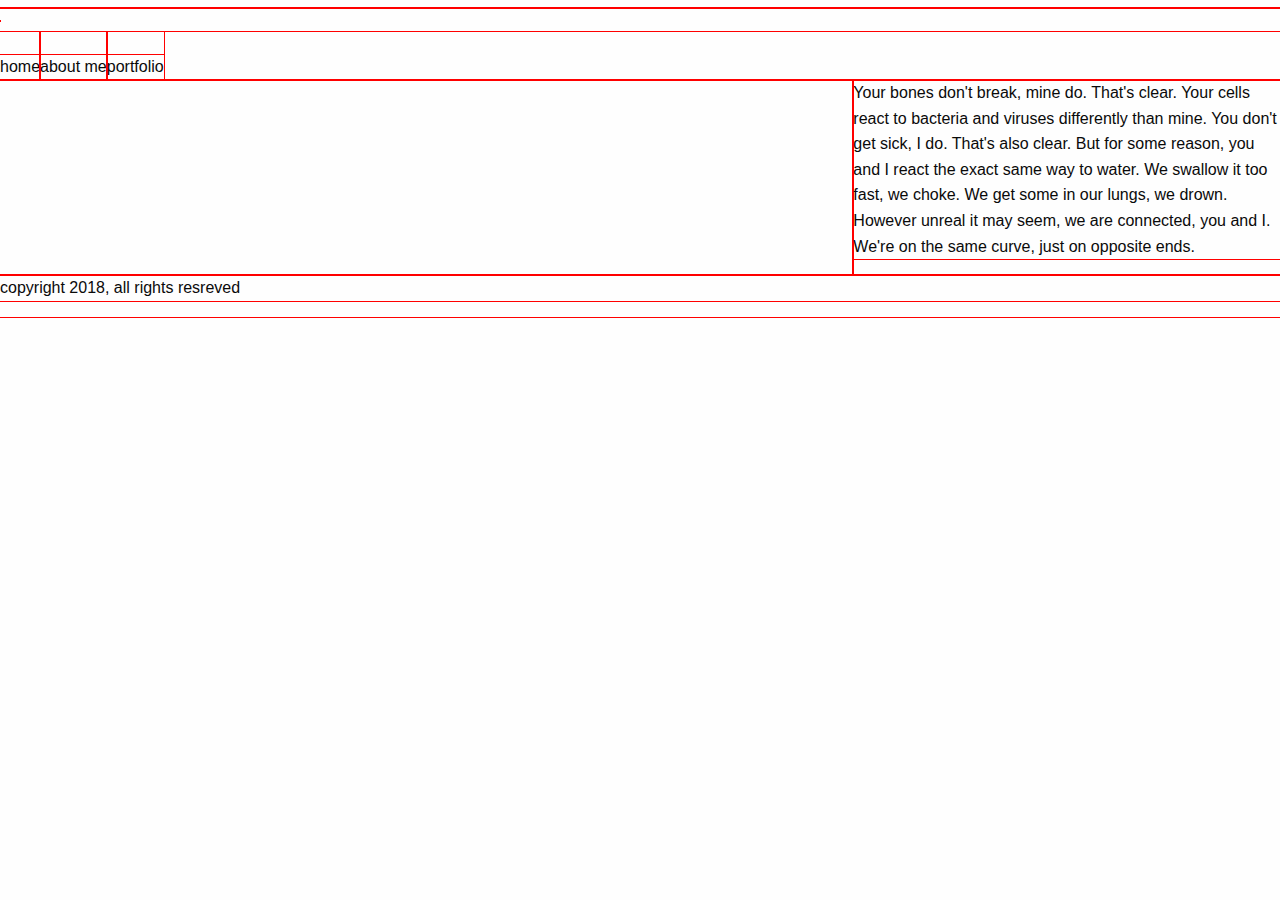
==== portfolio.html @ 97a539ee "updated template" ====
<!doctype html>
<html class="no-js" lang="en" dir="ltr">
  <head>
    <meta charset="utf-8">
    <meta http-equiv="x-ua-compatible" content="ie=edge">
    <meta name="viewport" content="width=device-width, initial-scale=1.0">
    <title>Foundation for Sites</title>
    <link rel="stylesheet" href="css/foundation.css">
    <link rel="stylesheet" href="css/app.css">
  </head>
  <body>
    <div class="gid-container">
      <header class="grid-xgrid-padding-x align-justify">
        <h1 class="cell medium-6 large-3"></h1>
        <img src="http://via.placeholder.com/400x100" alt="">
        <nav class="cell medium-6 large-4">
          <ul class="menu">
            <li><a href="index.html"></a>home</li>
            <li><a href="about.html"></a>about me</li>
            <li><a href="portfolio.html"></a>portfolio</li>
          </ul>
        </nav>
      </header>
      <div class="grid-x">
        <article class="cell large-8">

        </article>
        <aside class="cell large-4">
          <p>Your bones don't break, mine do. That's clear. Your cells react to bacteria and viruses differently than mine. You don't get sick, I do. That's also clear. But for some reason, you and I react the exact same way to water. We swallow it too fast, we choke. We get some in our lungs, we drown. However unreal it may seem, we are connected, you and I. We're on the same curve, just on opposite ends. </p>
        </aside>
      </div>
      <footer class="grid-x">
        <p class="cell">copyright 2018, all rights resreved</p>
      </footer>
    </div>
    <script src="js/vendor/jquery.js"></script>
    <script src="js/vendor/what-input.js"></script>
    <script src="js/vendor/foundation.js"></script>
    <script src="js/app.js"></script>
  </body>
</html>
---- css/app.css ----
*{
  outline:1px solid red;
}
h1, h2, h3, h4, h5, h6 {
  font-family: ;
}
body {
  font-family: ;
}
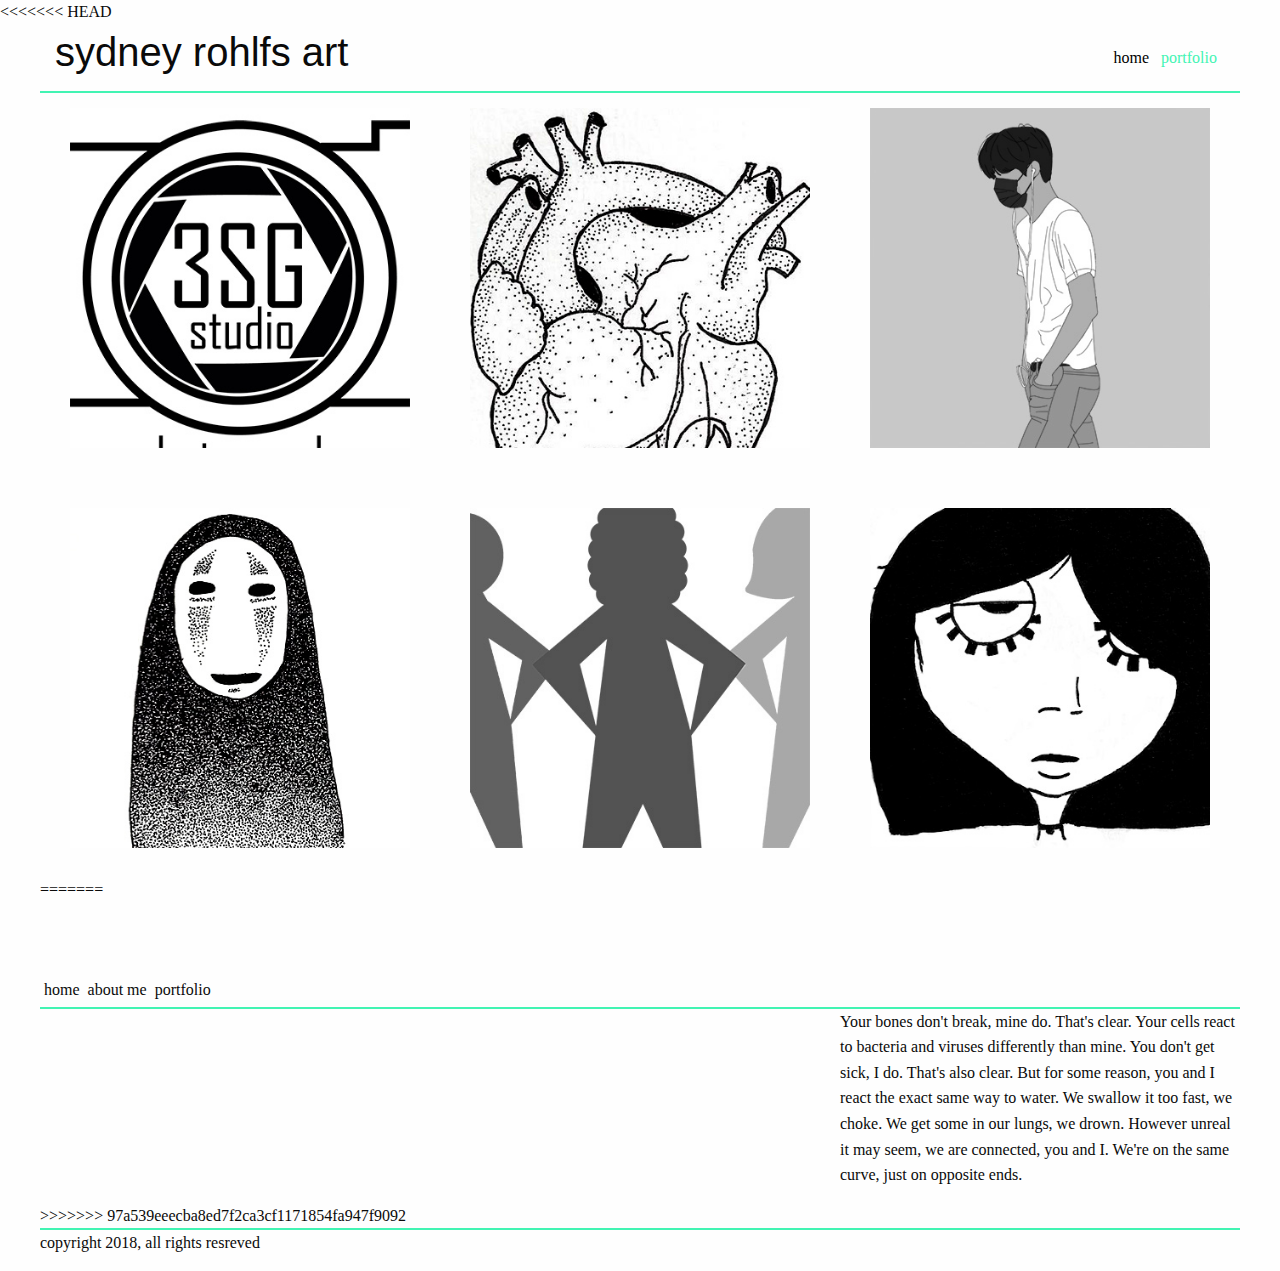
==== commit 7dfd3a07: "updated and added pages" ====
--- a/portfolio.html
+++ b/portfolio.html
@@ -4,6 +4,31 @@
     <meta charset="utf-8">
     <meta http-equiv="x-ua-compatible" content="ie=edge">
     <meta name="viewport" content="width=device-width, initial-scale=1.0">
+<<<<<<< HEAD
+    <title>Portfolio</title>
+    <link rel="stylesheet" href="css/foundation.css">
+    <link rel="stylesheet" href="css/app.css">
+    <link href="https://fonts.googleapis.com/css?family=Amatic+SC|Old+Standard+TT" rel="stylesheet">
+  </head>
+  <body>
+    <div class="grid-container">
+      <header class="grid-x grid-padding-x align-justify">
+        <h2 class="cell medium-6 large-7">sydney rohlfs art</h2>
+        <nav class="cell medium-6 large-5">
+          <ul>
+            <li><a href="index.html">home</a></li>
+            <li><a href="portfolio.html" class="current">portfolio</a></li>
+          </ul>
+        </nav>
+      </header>
+      <div class="grid-x grid-margin-x grid-margin-y grid-padding-x grid-padding-y small-up-2 medium-up-3 large-up-3">
+        <div class="cell"><a href="3sglogo.html"><img src="img/3sglogo400.jpg" alt="3SG Photography logo thumbnail"></a></div>
+        <div class="cell"><a href="dotheart.html"><img src="img/dotheart400.jpg" alt="stippled realtistic heart thumbnail"></a></div>
+        <div class="cell kai-tile"><a href="kai.html"><img src="img/kai400.jpg" alt="kai lineart thumbnail"></a></div>
+        <div class="cell"><a href="noface.html"><img src="img/noface400.jpg" alt="stippled no face thumbnail"></a></div>
+        <div class="cell dwl-tile"><a href="dwllogo.html"><img src="img/dwl-logo400.jpg" alt="developing women leaders logo thumbnail"></a></div>
+        <div class="cell"><a href="whatevprincess.html"><img src="img/whatevprincess400.jpg" alt="drawing of a princess thumbnail"></a></div>
+=======
     <title>Foundation for Sites</title>
     <link rel="stylesheet" href="css/foundation.css">
     <link rel="stylesheet" href="css/app.css">
@@ -28,6 +53,7 @@
         <aside class="cell large-4">
           <p>Your bones don't break, mine do. That's clear. Your cells react to bacteria and viruses differently than mine. You don't get sick, I do. That's also clear. But for some reason, you and I react the exact same way to water. We swallow it too fast, we choke. We get some in our lungs, we drown. However unreal it may seem, we are connected, you and I. We're on the same curve, just on opposite ends. </p>
         </aside>
+>>>>>>> 97a539eeecba8ed7f2ca3cf1171854fa947f9092
       </div>
       <footer class="grid-x">
         <p class="cell">copyright 2018, all rights resreved</p>
--- a/css/app.css
+++ b/css/app.css
@@ -1,3 +1,68 @@
+<<<<<<< HEAD
+/**{
+  outline:1px solid red;
+}*/
+h1, h2, h3, h4, h5, h6 {
+  font-family: 'Amatic SC', cursive;
+}
+h1{
+  font-size: 5em;
+}
+body {
+  font-family: 'Old Standard TT', serif;
+}
+nav {
+  margin-top: 17px;
+  text-align: right;
+}
+nav li {
+  display: inline;
+}
+nav a:link, nav a:visited, .next-button a:link, .next-button a:visited {
+  color: black;
+  text-decoration: none;
+}
+nav a:hover, .next-button a:hover {
+  text-decoration: none;
+  color: rgb(66, 244, 179);
+}
+nav a.current {
+  color: rgb(66, 244, 179);
+}
+ul, li {
+  list-style-type: none;
+  padding: 4px;
+}
+.kai-tile, .dwl-tile{
+  filter: grayscale(100%);
+}
+.kai-tile:hover, .dwl-tile:hover {
+  filter: none;
+}
+.next {
+  text-align: right;
+}
+.marg {
+  margin-top: 12px;
+  margin-bottom: 10px;
+}
+.container {
+  position: relative;
+  text-align: center;
+  color: rgb(66, 244, 179);
+}
+.centered {
+  position: absolute;
+  top: 50%;
+  left: 50%;
+  transform: translate(-50%, -50%);
+}
+header {
+  border-bottom: 2px solid rgb(66, 244, 179);
+}
+footer {
+  border-top: 2px solid rgb(66, 244, 179);
+=======
 *{
   outline:1px solid red;
 }
@@ -6,4 +71,5 @@
 }
 body {
   font-family: ;
+>>>>>>> 97a539eeecba8ed7f2ca3cf1171854fa947f9092
 }
--- a/css/app.css
+++ b/css/app.css
@@ -1,3 +1,68 @@
+<<<<<<< HEAD
+/**{
+  outline:1px solid red;
+}*/
+h1, h2, h3, h4, h5, h6 {
+  font-family: 'Amatic SC', cursive;
+}
+h1{
+  font-size: 5em;
+}
+body {
+  font-family: 'Old Standard TT', serif;
+}
+nav {
+  margin-top: 17px;
+  text-align: right;
+}
+nav li {
+  display: inline;
+}
+nav a:link, nav a:visited, .next-button a:link, .next-button a:visited {
+  color: black;
+  text-decoration: none;
+}
+nav a:hover, .next-button a:hover {
+  text-decoration: none;
+  color: rgb(66, 244, 179);
+}
+nav a.current {
+  color: rgb(66, 244, 179);
+}
+ul, li {
+  list-style-type: none;
+  padding: 4px;
+}
+.kai-tile, .dwl-tile{
+  filter: grayscale(100%);
+}
+.kai-tile:hover, .dwl-tile:hover {
+  filter: none;
+}
+.next {
+  text-align: right;
+}
+.marg {
+  margin-top: 12px;
+  margin-bottom: 10px;
+}
+.container {
+  position: relative;
+  text-align: center;
+  color: rgb(66, 244, 179);
+}
+.centered {
+  position: absolute;
+  top: 50%;
+  left: 50%;
+  transform: translate(-50%, -50%);
+}
+header {
+  border-bottom: 2px solid rgb(66, 244, 179);
+}
+footer {
+  border-top: 2px solid rgb(66, 244, 179);
+=======
 *{
   outline:1px solid red;
 }
@@ -6,4 +71,5 @@
 }
 body {
   font-family: ;
+>>>>>>> 97a539eeecba8ed7f2ca3cf1171854fa947f9092
 }
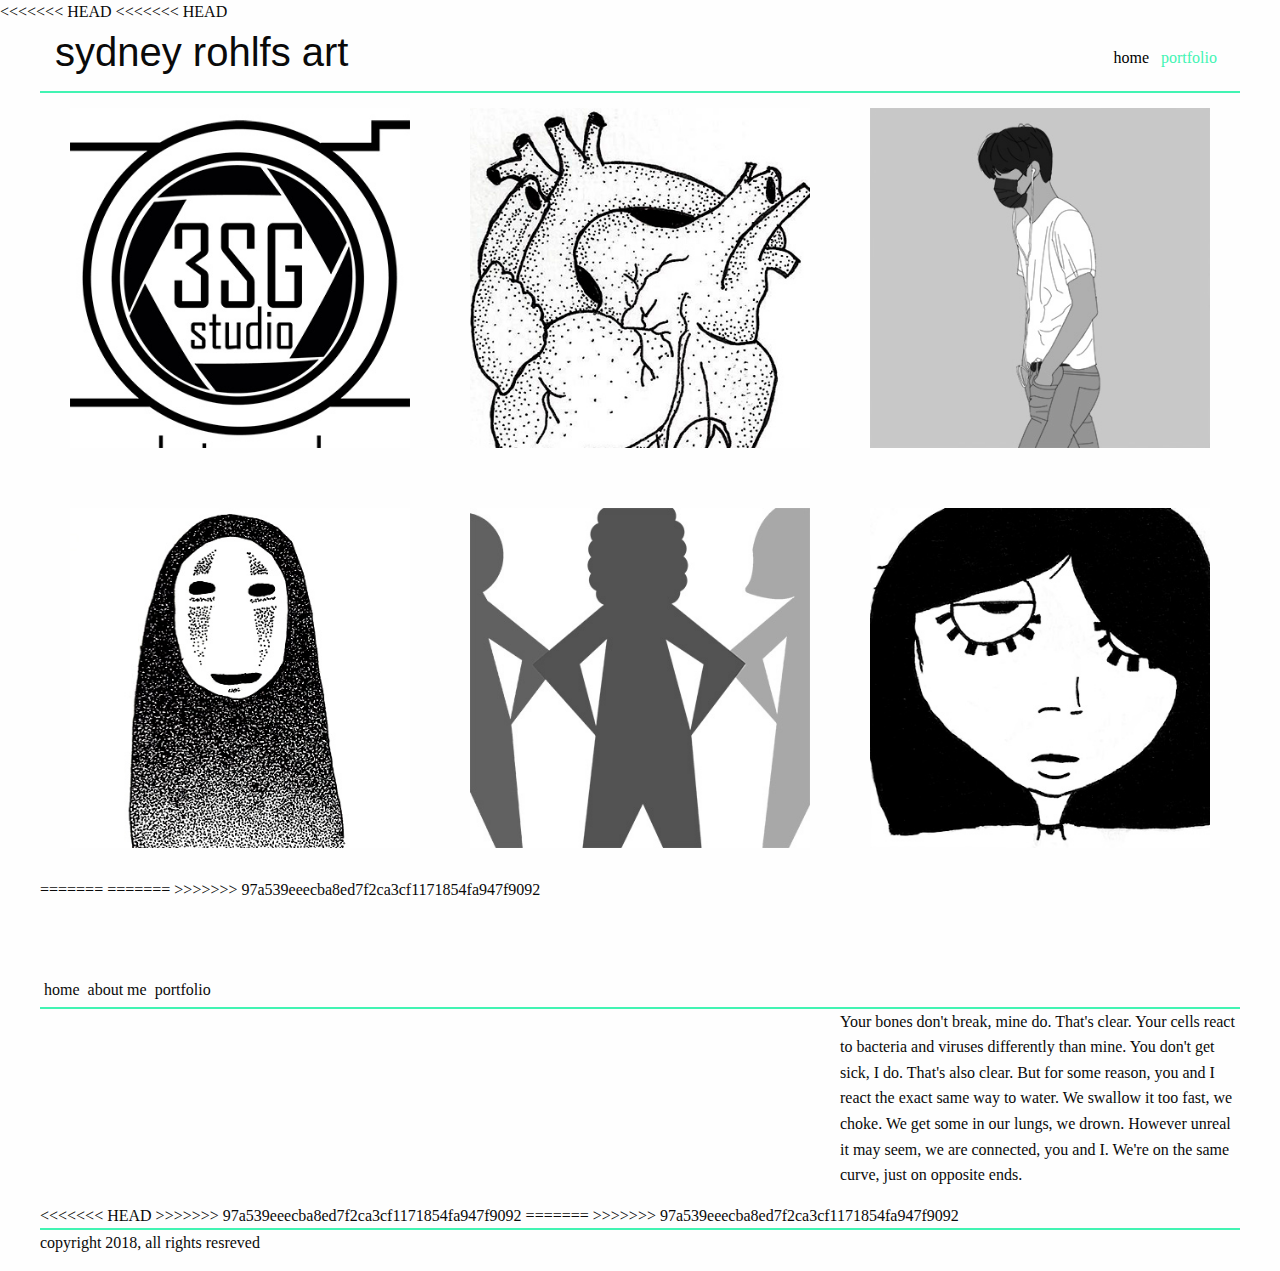
==== commit d3039984: "Merge branch 'master' of https://github.com/sydneyjordan/portfolio" ====
--- a/portfolio.html
+++ b/portfolio.html
@@ -4,6 +4,7 @@
     <meta charset="utf-8">
     <meta http-equiv="x-ua-compatible" content="ie=edge">
     <meta name="viewport" content="width=device-width, initial-scale=1.0">
+<<<<<<< HEAD
 <<<<<<< HEAD
     <title>Portfolio</title>
     <link rel="stylesheet" href="css/foundation.css">
@@ -29,6 +30,8 @@
         <div class="cell dwl-tile"><a href="dwllogo.html"><img src="img/dwl-logo400.jpg" alt="developing women leaders logo thumbnail"></a></div>
         <div class="cell"><a href="whatevprincess.html"><img src="img/whatevprincess400.jpg" alt="drawing of a princess thumbnail"></a></div>
 =======
+=======
+>>>>>>> 97a539eeecba8ed7f2ca3cf1171854fa947f9092
     <title>Foundation for Sites</title>
     <link rel="stylesheet" href="css/foundation.css">
     <link rel="stylesheet" href="css/app.css">
@@ -53,6 +56,9 @@
         <aside class="cell large-4">
           <p>Your bones don't break, mine do. That's clear. Your cells react to bacteria and viruses differently than mine. You don't get sick, I do. That's also clear. But for some reason, you and I react the exact same way to water. We swallow it too fast, we choke. We get some in our lungs, we drown. However unreal it may seem, we are connected, you and I. We're on the same curve, just on opposite ends. </p>
         </aside>
+<<<<<<< HEAD
+>>>>>>> 97a539eeecba8ed7f2ca3cf1171854fa947f9092
+=======
 >>>>>>> 97a539eeecba8ed7f2ca3cf1171854fa947f9092
       </div>
       <footer class="grid-x">
--- a/css/app.css
+++ b/css/app.css
@@ -1,3 +1,4 @@
+<<<<<<< HEAD
 <<<<<<< HEAD
 /**{
   outline:1px solid red;
@@ -63,6 +64,8 @@
 footer {
   border-top: 2px solid rgb(66, 244, 179);
 =======
+=======
+>>>>>>> 97a539eeecba8ed7f2ca3cf1171854fa947f9092
 *{
   outline:1px solid red;
 }
@@ -71,5 +74,8 @@
 }
 body {
   font-family: ;
+<<<<<<< HEAD
+>>>>>>> 97a539eeecba8ed7f2ca3cf1171854fa947f9092
+=======
 >>>>>>> 97a539eeecba8ed7f2ca3cf1171854fa947f9092
 }
--- a/css/app.css
+++ b/css/app.css
@@ -1,3 +1,4 @@
+<<<<<<< HEAD
 <<<<<<< HEAD
 /**{
   outline:1px solid red;
@@ -63,6 +64,8 @@
 footer {
   border-top: 2px solid rgb(66, 244, 179);
 =======
+=======
+>>>>>>> 97a539eeecba8ed7f2ca3cf1171854fa947f9092
 *{
   outline:1px solid red;
 }
@@ -71,5 +74,8 @@
 }
 body {
   font-family: ;
+<<<<<<< HEAD
+>>>>>>> 97a539eeecba8ed7f2ca3cf1171854fa947f9092
+=======
 >>>>>>> 97a539eeecba8ed7f2ca3cf1171854fa947f9092
 }
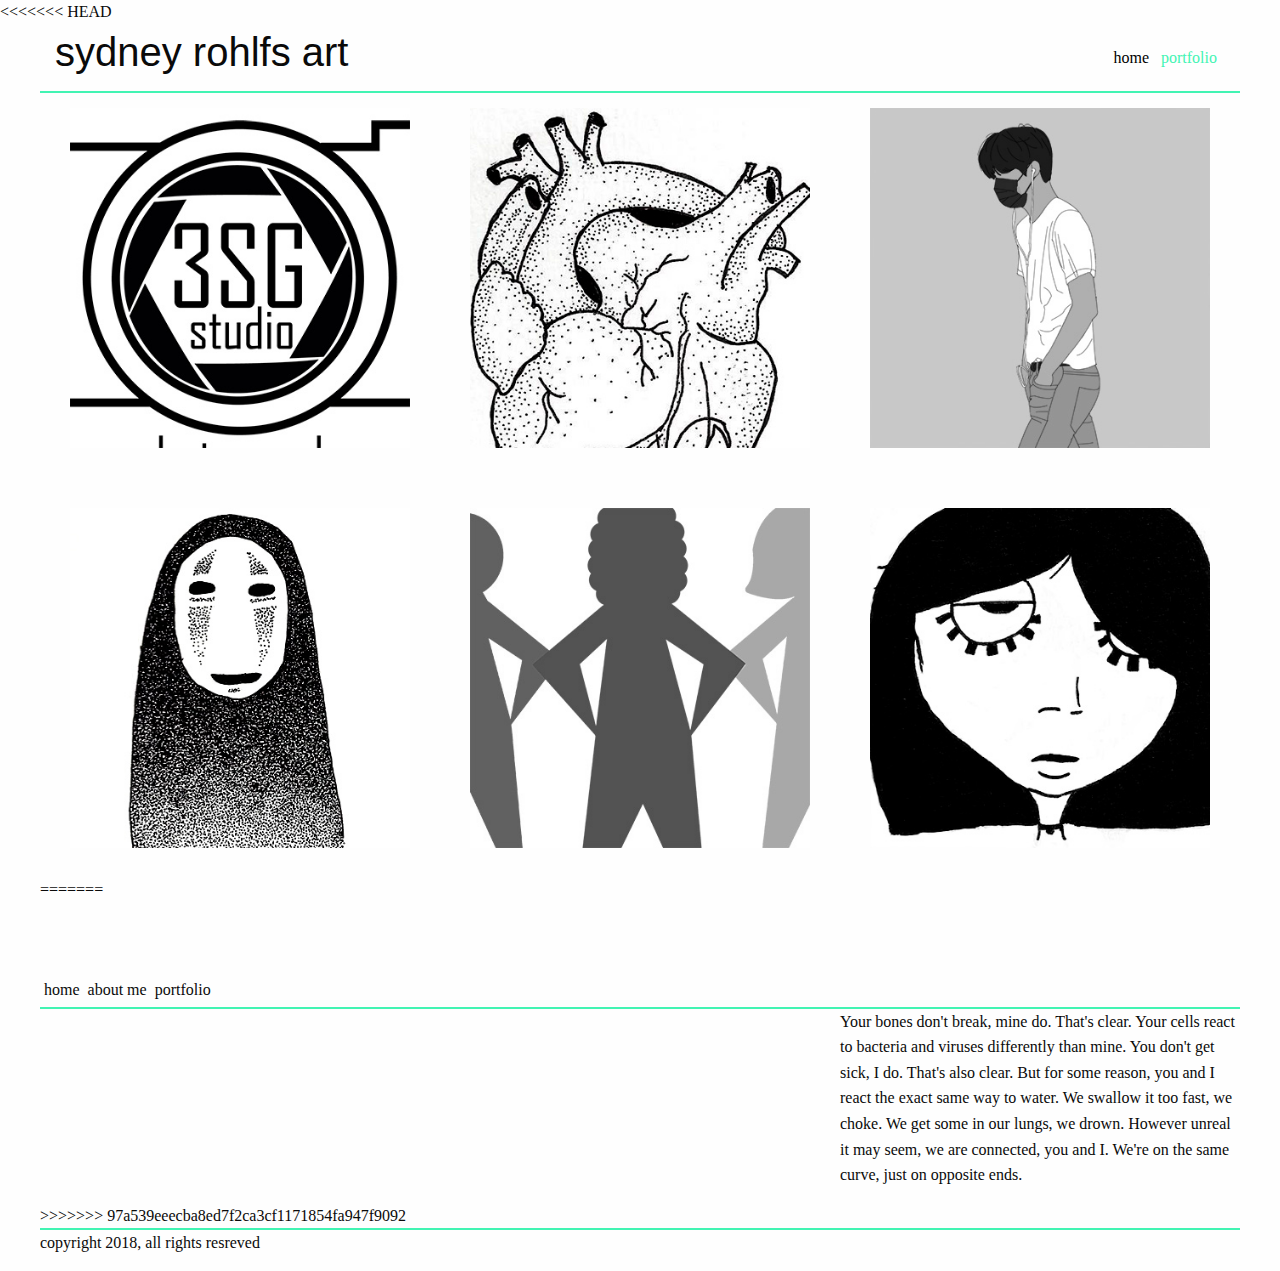
==== commit 7c43172d: "Revert "Merge branch 'master' of https://github.com/sydneyjordan/portfolio"" ====
--- a/portfolio.html
+++ b/portfolio.html
@@ -4,7 +4,6 @@
     <meta charset="utf-8">
     <meta http-equiv="x-ua-compatible" content="ie=edge">
     <meta name="viewport" content="width=device-width, initial-scale=1.0">
-<<<<<<< HEAD
 <<<<<<< HEAD
     <title>Portfolio</title>
     <link rel="stylesheet" href="css/foundation.css">
@@ -30,8 +29,6 @@
         <div class="cell dwl-tile"><a href="dwllogo.html"><img src="img/dwl-logo400.jpg" alt="developing women leaders logo thumbnail"></a></div>
         <div class="cell"><a href="whatevprincess.html"><img src="img/whatevprincess400.jpg" alt="drawing of a princess thumbnail"></a></div>
 =======
-=======
->>>>>>> 97a539eeecba8ed7f2ca3cf1171854fa947f9092
     <title>Foundation for Sites</title>
     <link rel="stylesheet" href="css/foundation.css">
     <link rel="stylesheet" href="css/app.css">
@@ -56,9 +53,6 @@
         <aside class="cell large-4">
           <p>Your bones don't break, mine do. That's clear. Your cells react to bacteria and viruses differently than mine. You don't get sick, I do. That's also clear. But for some reason, you and I react the exact same way to water. We swallow it too fast, we choke. We get some in our lungs, we drown. However unreal it may seem, we are connected, you and I. We're on the same curve, just on opposite ends. </p>
         </aside>
-<<<<<<< HEAD
->>>>>>> 97a539eeecba8ed7f2ca3cf1171854fa947f9092
-=======
 >>>>>>> 97a539eeecba8ed7f2ca3cf1171854fa947f9092
       </div>
       <footer class="grid-x">
--- a/css/app.css
+++ b/css/app.css
@@ -1,4 +1,3 @@
-<<<<<<< HEAD
 <<<<<<< HEAD
 /**{
   outline:1px solid red;
@@ -64,8 +63,6 @@
 footer {
   border-top: 2px solid rgb(66, 244, 179);
 =======
-=======
->>>>>>> 97a539eeecba8ed7f2ca3cf1171854fa947f9092
 *{
   outline:1px solid red;
 }
@@ -74,8 +71,5 @@
 }
 body {
   font-family: ;
-<<<<<<< HEAD
->>>>>>> 97a539eeecba8ed7f2ca3cf1171854fa947f9092
-=======
 >>>>>>> 97a539eeecba8ed7f2ca3cf1171854fa947f9092
 }
--- a/css/app.css
+++ b/css/app.css
@@ -1,4 +1,3 @@
-<<<<<<< HEAD
 <<<<<<< HEAD
 /**{
   outline:1px solid red;
@@ -64,8 +63,6 @@
 footer {
   border-top: 2px solid rgb(66, 244, 179);
 =======
-=======
->>>>>>> 97a539eeecba8ed7f2ca3cf1171854fa947f9092
 *{
   outline:1px solid red;
 }
@@ -74,8 +71,5 @@
 }
 body {
   font-family: ;
-<<<<<<< HEAD
->>>>>>> 97a539eeecba8ed7f2ca3cf1171854fa947f9092
-=======
 >>>>>>> 97a539eeecba8ed7f2ca3cf1171854fa947f9092
 }
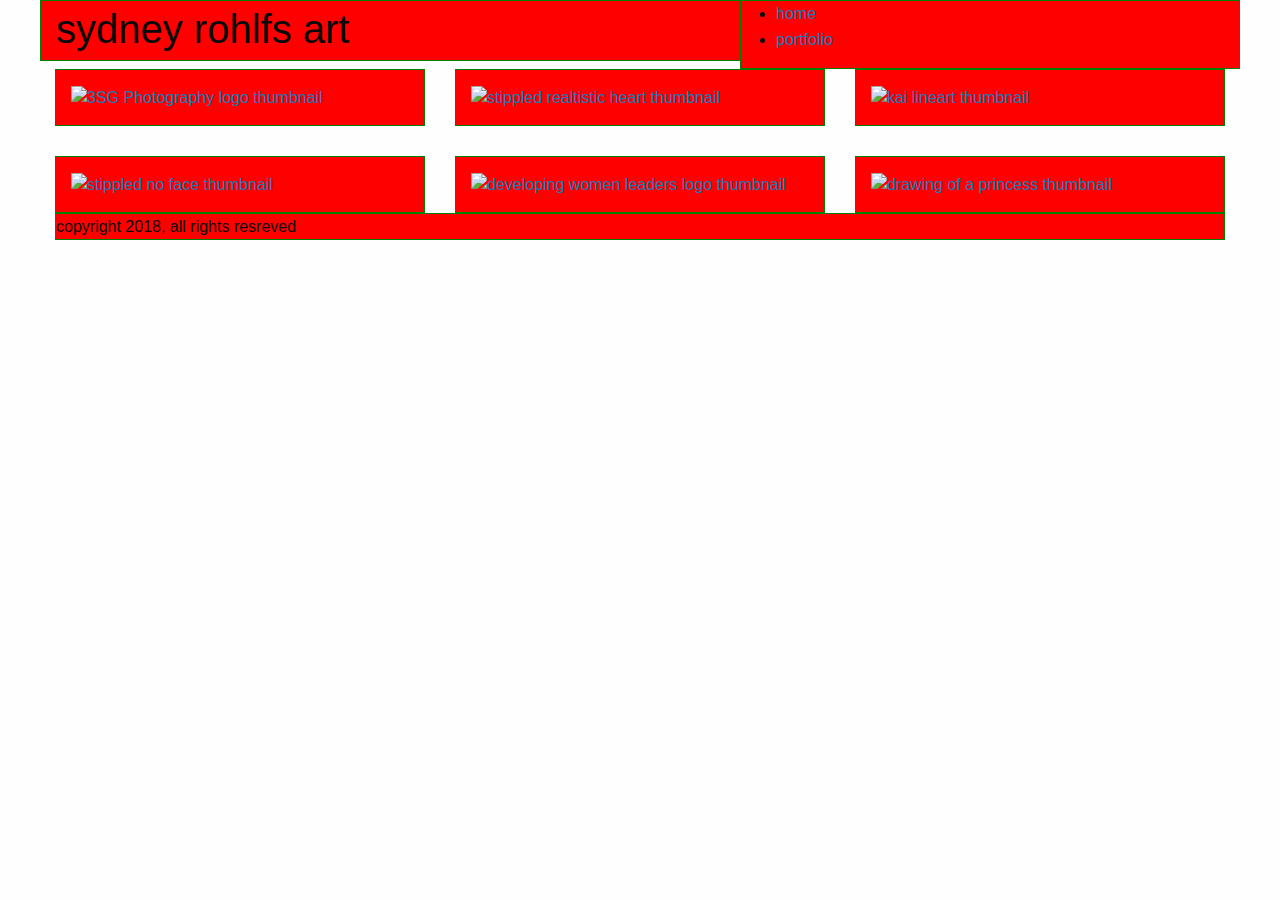
==== commit 8f9260dc: "added and updated pages" ====
--- a/portfolio.html
+++ b/portfolio.html
@@ -4,7 +4,6 @@
     <meta charset="utf-8">
     <meta http-equiv="x-ua-compatible" content="ie=edge">
     <meta name="viewport" content="width=device-width, initial-scale=1.0">
-<<<<<<< HEAD
     <title>Portfolio</title>
     <link rel="stylesheet" href="css/foundation.css">
     <link rel="stylesheet" href="css/app.css">
@@ -28,32 +27,6 @@
         <div class="cell"><a href="noface.html"><img src="img/noface400.jpg" alt="stippled no face thumbnail"></a></div>
         <div class="cell dwl-tile"><a href="dwllogo.html"><img src="img/dwl-logo400.jpg" alt="developing women leaders logo thumbnail"></a></div>
         <div class="cell"><a href="whatevprincess.html"><img src="img/whatevprincess400.jpg" alt="drawing of a princess thumbnail"></a></div>
-=======
-    <title>Foundation for Sites</title>
-    <link rel="stylesheet" href="css/foundation.css">
-    <link rel="stylesheet" href="css/app.css">
-  </head>
-  <body>
-    <div class="gid-container">
-      <header class="grid-xgrid-padding-x align-justify">
-        <h1 class="cell medium-6 large-3"></h1>
-        <img src="http://via.placeholder.com/400x100" alt="">
-        <nav class="cell medium-6 large-4">
-          <ul class="menu">
-            <li><a href="index.html"></a>home</li>
-            <li><a href="about.html"></a>about me</li>
-            <li><a href="portfolio.html"></a>portfolio</li>
-          </ul>
-        </nav>
-      </header>
-      <div class="grid-x">
-        <article class="cell large-8">
-
-        </article>
-        <aside class="cell large-4">
-          <p>Your bones don't break, mine do. That's clear. Your cells react to bacteria and viruses differently than mine. You don't get sick, I do. That's also clear. But for some reason, you and I react the exact same way to water. We swallow it too fast, we choke. We get some in our lungs, we drown. However unreal it may seem, we are connected, you and I. We're on the same curve, just on opposite ends. </p>
-        </aside>
->>>>>>> 97a539eeecba8ed7f2ca3cf1171854fa947f9092
       </div>
       <footer class="grid-x">
         <p class="cell">copyright 2018, all rights resreved</p>
--- a/css/app.css
+++ b/css/app.css
@@ -1,75 +1,4 @@
-<<<<<<< HEAD
-/**{
-  outline:1px solid red;
-}*/
-h1, h2, h3, h4, h5, h6 {
-  font-family: 'Amatic SC', cursive;
+.cell {
+  background: red;
+  border: 1px solid green;
 }
-h1{
-  font-size: 5em;
-}
-body {
-  font-family: 'Old Standard TT', serif;
-}
-nav {
-  margin-top: 17px;
-  text-align: right;
-}
-nav li {
-  display: inline;
-}
-nav a:link, nav a:visited, .next-button a:link, .next-button a:visited {
-  color: black;
-  text-decoration: none;
-}
-nav a:hover, .next-button a:hover {
-  text-decoration: none;
-  color: rgb(66, 244, 179);
-}
-nav a.current {
-  color: rgb(66, 244, 179);
-}
-ul, li {
-  list-style-type: none;
-  padding: 4px;
-}
-.kai-tile, .dwl-tile{
-  filter: grayscale(100%);
-}
-.kai-tile:hover, .dwl-tile:hover {
-  filter: none;
-}
-.next {
-  text-align: right;
-}
-.marg {
-  margin-top: 12px;
-  margin-bottom: 10px;
-}
-.container {
-  position: relative;
-  text-align: center;
-  color: rgb(66, 244, 179);
-}
-.centered {
-  position: absolute;
-  top: 50%;
-  left: 50%;
-  transform: translate(-50%, -50%);
-}
-header {
-  border-bottom: 2px solid rgb(66, 244, 179);
-}
-footer {
-  border-top: 2px solid rgb(66, 244, 179);
-=======
-*{
-  outline:1px solid red;
-}
-h1, h2, h3, h4, h5, h6 {
-  font-family: ;
-}
-body {
-  font-family: ;
->>>>>>> 97a539eeecba8ed7f2ca3cf1171854fa947f9092
-}
